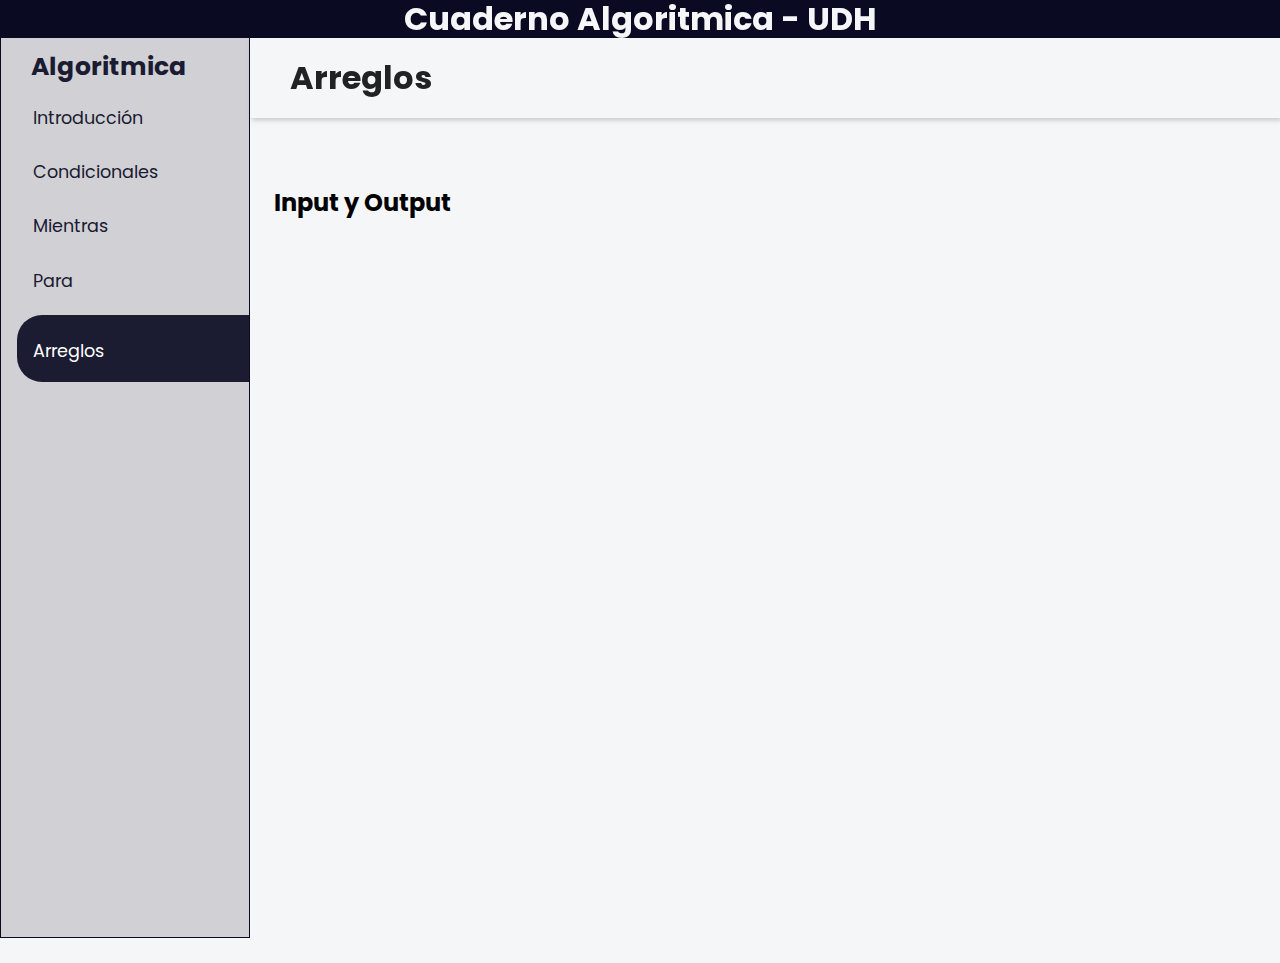
==== arreglos.html @ 23daa210 "v1.3" ====
<!DOCTYPE html>
<html lang="en">
<head>
    <meta charset="UTF-8">
    <meta http-equiv="X-UA-Compatible" content="IE=edge">
    <meta name="viewport" content="width=, initial-scale=1.0">
    <link rel="stylesheet" href="https://maxst.icons8.com/vue-static/landings/line-awesome/line-awesome/1.3.0/css/line-awesome.min.css">
    <link rel="stylesheet" href="./styles.css">
    <title>Cuaderno Algoritmica - UDH</title>
</head>
<body>
    
    <div class="title">
        <h1 class="las la-book">Cuaderno Algoritmica - UDH</h1>
    </div>

    <input type="checkbox" id="nav-toggle">

    <div class="sidebar">
        <div class="sidebar-brand">
            <h1><span><span>Algoritmica</span></span></h1>
        </div>
        <div class="sidebar-menu">
            <ul>
                <li>
                    <a href="./index.html">
                        <span class="las la-stream"></span><span>Introducción</span>
                    </a>
                </li>
                <li>
                    <a href="./condicionales.html">
                        <span class="las la-stream"></span><span>Condicionales</span>
                    </a>
                </li>
                <li>
                    <a href="./mientras.html">
                        <span class="las la-stream"></span><span>Mientras</span>
                    </a>
                </li>
                <li>
                    <a href="./para.html">
                        <span class="las la-stream"></span><span>Para</span>
                    </a>
                </li>
                <li>
                    <a href="./arreglos.html" class="active">
                        <span class="las la-stream"></span><span>Arreglos</span>
                    </a>
                </li>
            </ul>
        </div>
    </div>

  

    <div class="main-content">
        <header>
            <h1>
                <label for="nav-toggle">
                    <span class="las la-bars"></span>
                </label>
                Arreglos
            </h1>
 
        </header>

        <main>
            <div class="cards">
                <div class="card-single">
                    <div>
                        <h2>
                            <span>Input y Output</span>
                        </h2>
                    </div>
                </div>
            </div>
        </main>
    </div>

</body>
</html>
---- styles.css ----
@import url('https://fonts.googleapis.com/css2?family=Poppins:wght@200&display=swap');


* {
    padding: 0;
    margin: 0;
    box-sizing: border-box;
    list-style-type: none;
    text-decoration: none;
    font-family: 'Poppins', sans-serif;
}

.title {
    display: flex;
    width: 100%;
    height: 38px;
    background-color: #0a0a23;
    justify-content: center;
    align-items: center;
    position: fixed;
    color: #f5f6f7;
    box-shadow: 2px 2px 10px rgba(0, 0, 0, 0.3);
}

.sidebar {
    width: 250px;
    position: fixed;
    top: 38px;
    left: 0;
    height: 100%;
    background: #d0d0d5;
    border-top: 0px;
    border-bottom: 1px solid;
    border-left: 1px solid;
    border-right: 1px solid;
    border-color: #0a0a23;
    z-index: 100;
    transition: width 100ms;
}


.sidebar-brand {
    height: 60px;
    padding-left: 1rem 0rem 1rem 2rem;
    color: #1b1b32;
}

.sidebar-brand span {
    display: inline-block;
    padding-right: 1rem;
}

.sidebar-brand h1 {
    padding-top: 10px;
    text-align: center;
    font-size: 25px;
}

.sidebar-menu li {
    width: 100%;
    margin-bottom: 1.2rem;
    padding-left: 1rem;
}

.siderbar-menu {
    margin-top: 1rem;
}

.sidebar-menu a {
    display: block;
    color: #1b1b32;
    font-size: 1.1rem;
}

.sidebar-menu a.active {
    background: #1b1b32;
    padding-top: 1rem;
    padding-bottom: 1rem;
    color: #fff;
    border-radius: 25px 0px 0px 25px;
}

.sidebar-menu a span:first-child {
    font-size: 1.5rem;
    padding-right: 1rem;
}

body {
    background-color: #f5f6f7;
}

.main-content {
    margin-left: 250px;
    padding-top: 38px;
    transition: margin-left 100ms;
}

header {
    display: flex;
    justify-content: space-between;
    padding: 1rem 1.5rem;
    box-shadow: 2px 2px 5px rgba(0, 0, 0, 0.2);
    position: fixed;
    left: 250px;
    width: calc(100% - 250px);
    top: 38px;
    z-index: 100;
    background-color: #f5f6f7;
    transition: left 100ms;

}

header h1 {
    color: #222;
}

header label span {
    font-size: 1.7rem;
    padding-right: 1rem;
}

main {
    margin-top: 90px;
    padding: 2rem 1.5rem;
    min-height: calc(100vh - 90px);
}


#nav-toggle:checked + .sidebar {
    width: 60px;
}

#nav-toggle:checked + .sidebar .sidebar-brand h1,
#nav-toggle:checked + .sidebar li a {
    padding-left: 0.5rem;
}

#nav-toggle:checked ~ .main-content {
    margin-left: 50px;
}

#nav-toggle:checked ~ .main-content header {
    width: calc(100% - 50px);
    left: 60px;
}



#nav-toggle:checked + .sidebar .sidebar-brand h1 span:last-child,
#nav-toggle:checked + .sidebar li a span:last-child {
    display: none;
}
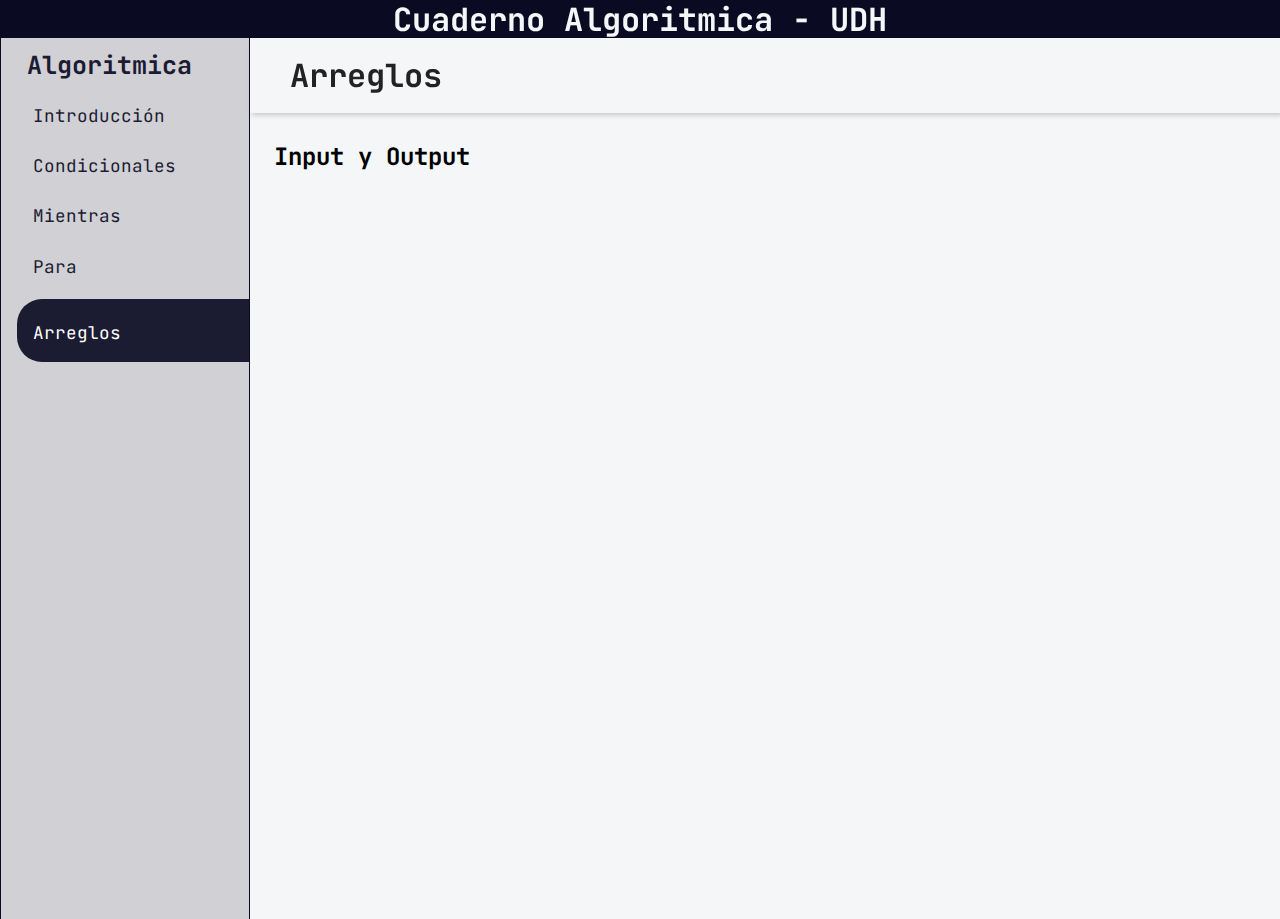
==== commit 42448789: "v1.4" ====
--- a/arreglos.html
+++ b/arreglos.html
@@ -1,5 +1,5 @@
 <!DOCTYPE html>
-<html lang="en">
+<html lang="es">
 <head>
     <meta charset="UTF-8">
     <meta http-equiv="X-UA-Compatible" content="IE=edge">
--- a/styles.css
+++ b/styles.css
@@ -1,5 +1,4 @@
-@import url('https://fonts.googleapis.com/css2?family=Poppins:wght@200&display=swap');
-
+@import url('https://fonts.googleapis.com/css2?family=JetBrains+Mono:wght@200&display=swap');
 
 * {
     padding: 0;
@@ -7,7 +6,8 @@
     box-sizing: border-box;
     list-style-type: none;
     text-decoration: none;
-    font-family: 'Poppins', sans-serif;
+    font-family: 'JetBrains Mono', monospace;
+    font-variant-ligatures: none;
 }
 
 .title {
@@ -35,7 +35,7 @@
     border-right: 1px solid;
     border-color: #0a0a23;
     z-index: 100;
-    transition: width 100ms;
+    transition: width 150ms;
 }
 
 
@@ -92,7 +92,7 @@
 .main-content {
     margin-left: 250px;
     padding-top: 38px;
-    transition: margin-left 100ms;
+    transition: margin-left 150ms;
 }
 
 header {
@@ -106,7 +106,7 @@
     top: 38px;
     z-index: 100;
     background-color: #f5f6f7;
-    transition: left 100ms;
+    transition: left 150ms;
 
 }
 
@@ -120,9 +120,10 @@
 }
 
 main {
-    margin-top: 90px;
+    margin-top: 50px;
     padding: 2rem 1.5rem;
     min-height: calc(100vh - 90px);
+    text-align: justify;
 }
 
 
@@ -151,3 +152,10 @@
     display: none;
 }
 
+pre {
+    font-weight: bold;
+    font-size: 14px;
+    display: flex;
+    align-items: center;
+    justify-content: center;
+}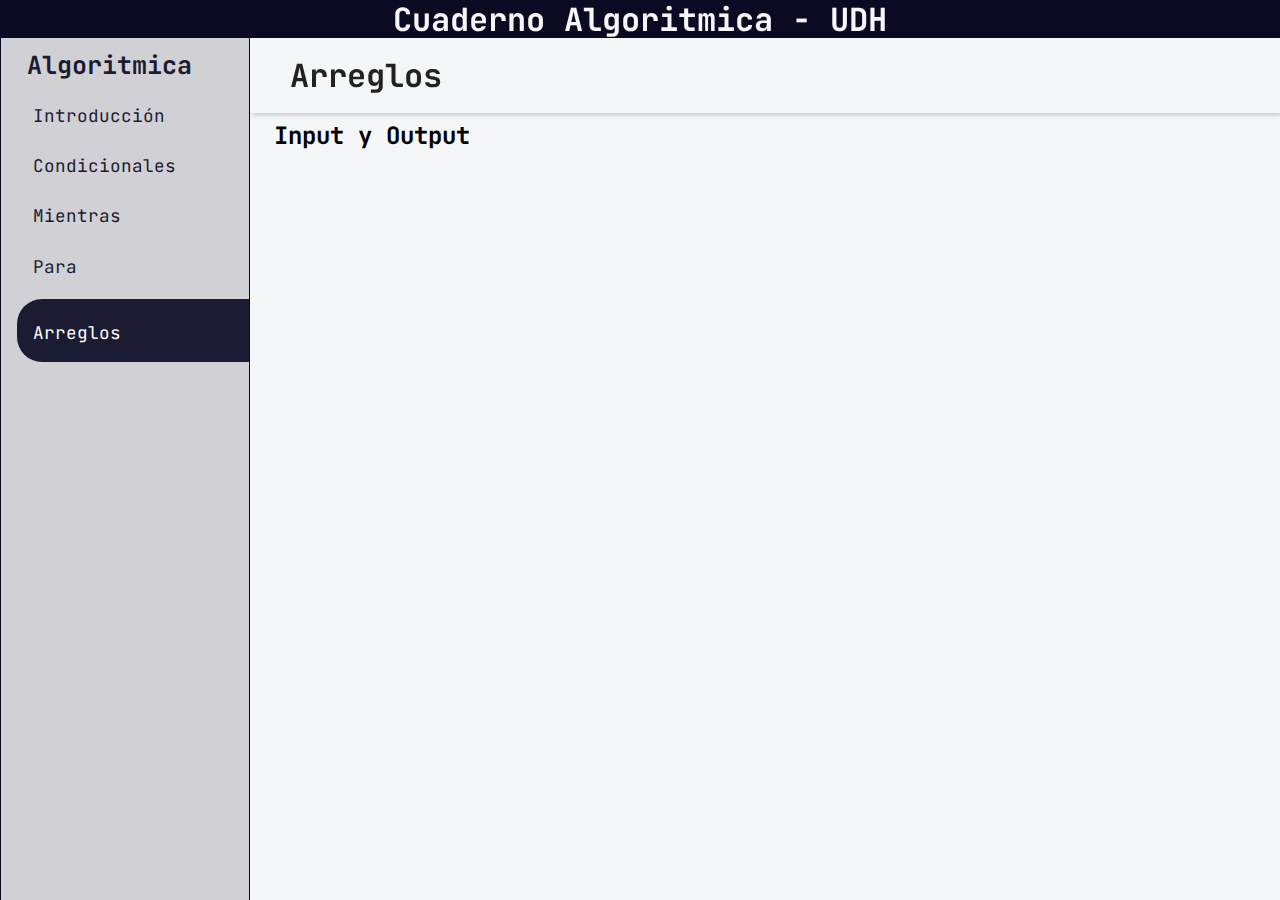
==== commit 64da557b: "v1.6" ====
--- a/arreglos.html
+++ b/arreglos.html
@@ -5,7 +5,10 @@
     <meta http-equiv="X-UA-Compatible" content="IE=edge">
     <meta name="viewport" content="width=, initial-scale=1.0">
     <link rel="stylesheet" href="https://maxst.icons8.com/vue-static/landings/line-awesome/line-awesome/1.3.0/css/line-awesome.min.css">
+    <link rel="stylesheet" href="./highlight/styles/tokyo-night-dark.min.css">
     <link rel="stylesheet" href="./styles.css">
+    <script src="./highlight/highlight.min.js"></script>
+    <script>hljs.highlightAll();</script>
     <title>Cuaderno Algoritmica - UDH</title>
 </head>
 <body>
@@ -14,7 +17,7 @@
         <h1 class="las la-book">Cuaderno Algoritmica - UDH</h1>
     </div>
 
-    <input type="checkbox" id="nav-toggle">
+    <!--<input type="checkbox" id="nav-toggle">-->
 
     <div class="sidebar">
         <div class="sidebar-brand">
--- a/highlight/styles/tokyo-night-dark.min.css
+++ b/highlight/styles/tokyo-night-dark.min.css
@@ -0,0 +1,8 @@
+pre code.hljs{display:block;overflow-x:auto;padding:1em}code.hljs{padding:3px 5px}/*!
+  Theme: Tokyo-night-Dark
+  origin: https://github.com/enkia/tokyo-night-vscode-theme
+  Description: Original highlight.js style
+  Author: (c) Henri Vandersleyen <hvandersleyen@gmail.com>
+  License: see project LICENSE
+  Touched: 2022
+*/.hljs-comment,.hljs-meta{color:#565f89}.hljs-deletion,.hljs-doctag,.hljs-regexp,.hljs-selector-attr,.hljs-selector-class,.hljs-selector-id,.hljs-selector-pseudo,.hljs-tag,.hljs-template-tag,.hljs-variable.language_{color:#f7768e}.hljs-link,.hljs-literal,.hljs-number,.hljs-params,.hljs-template-variable,.hljs-type,.hljs-variable{color:#ff9e64}.hljs-attribute,.hljs-built_in{color:#e0af68}.hljs-keyword,.hljs-property,.hljs-subst,.hljs-title,.hljs-title.class_,.hljs-title.class_.inherited__,.hljs-title.function_{color:#7dcfff}.hljs-selector-tag{color:#73daca}.hljs-addition,.hljs-bullet,.hljs-quote,.hljs-string,.hljs-symbol{color:#9ece6a}.hljs-code,.hljs-formula,.hljs-section{color:#7aa2f7}.hljs-attr,.hljs-char.escape_,.hljs-keyword,.hljs-name,.hljs-operator{color:#bb9af7}.hljs-punctuation{color:#c0caf5}.hljs{background:#1a1b26;color:#9aa5ce}.hljs-emphasis{font-style:italic}.hljs-strong{font-weight:700}